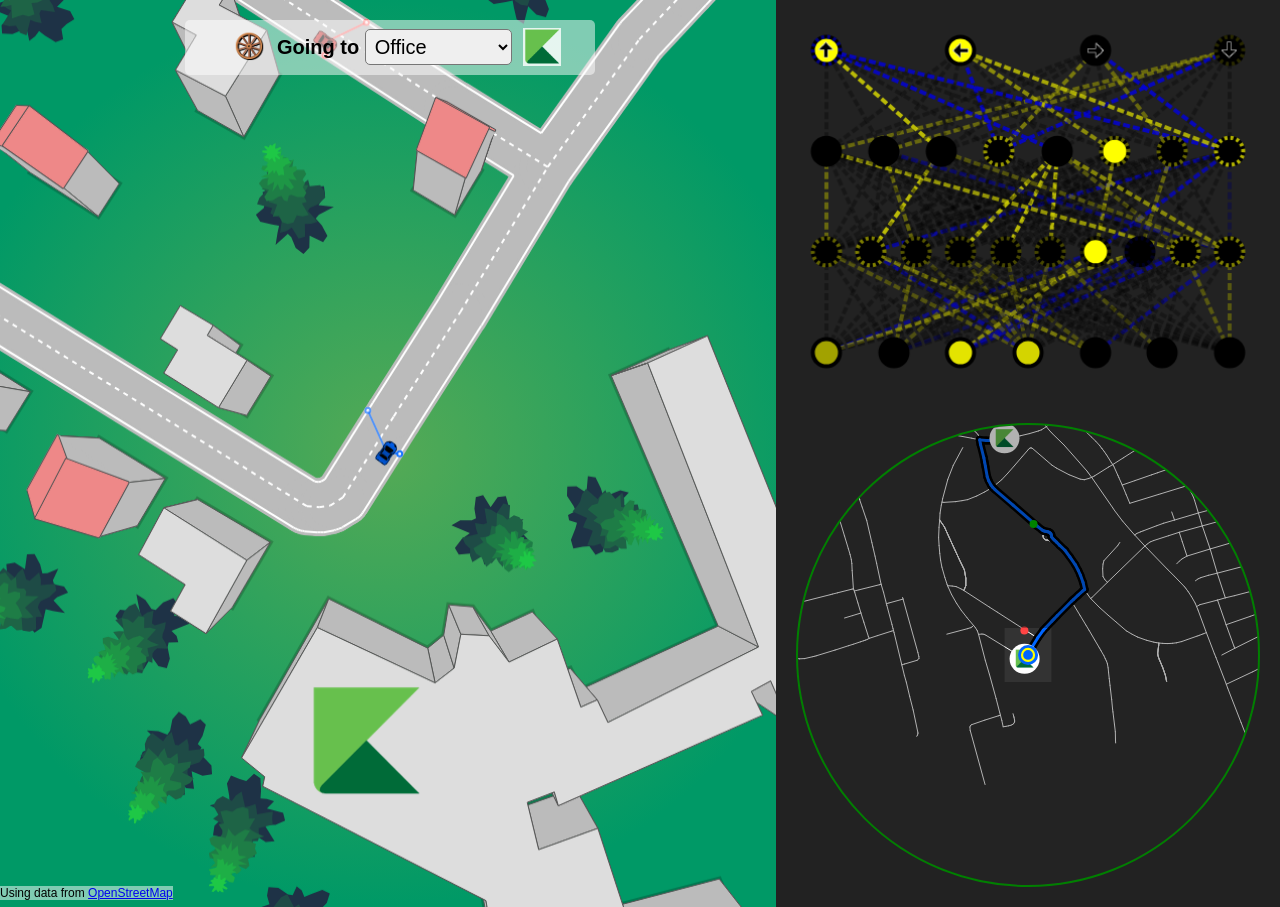
==== CAR/index.html @ 46db8d73 "Add files via upload" ====
<!DOCTYPE html>
<html>
<head>
      <title>Self-driving car - No libraries</title>
      <link rel="stylesheet" href="style.css" />
   </head>
   <body>
      <div
         id="loading"
         style="
            padding: 5px;
            border-radius: 5px;
            background-color: rgba(255, 255, 255, 0.7);
            opacity: 1;
            transition: 0.5s;
            position: absolute;
            top: 50%;
            left: 50%;
            transform: translate(-50%, -50%);
            font-family: Arial;
            font-size: 20px;
         "
      >
         🚙🚙🚙🚙🚙 LOADING
         <span style="transform: scale(-1, 1); display: inline-block"
            >🚙🚙🚙🚙🚙</span
         >
      </div>

      <div id="stage">
         <canvas id="carCanvas"></canvas>
         <div id="verticalButtons" style="display: none">
            <label for="fileInput" class="file-input-label">
               📁<!--🧠🚙-->
               <input
                  type="file"
                  id="fileInput"
                  accept=".car"
                  onchange="loadCar(event)"
               />
            </label>
            <button onclick="save()">💾</button>
            <button onclick="download()">⬇️</button>
            <button onclick="discard()">🗑️</button>
            <button onclick="bestCar.damaged=true;">💀</button>
            <button onclick="nnEditor.zeroAll()">0️⃣</button>
            <button onclick="nnEditor.markAll()">✅</button>
            <button onclick="nnEditor.unmarkAll()">✅</button>
            <button onclick="nnEditor.removeAllSegments()">❌</button>
            <spacer type="vertical" width="100" height="100"> &nbsp; </spacer>
            <button onclick="openOptionsPanel()">⚙️</button>
            <spacer type="vertical" width="100" height="100"> &nbsp; </spacer>
            <label for="fileInput2" class="file-input-label">
               🌎
               <input
                  type="file"
                  id="fileInput2"
                  accept=".world"
                  onchange="loadWorld(event)"
               />
            </label>
            <spacer type="vertical" width="100" height="100"> &nbsp; </spacer>
            <button onclick="optimize()">⚡</button>
            <button onclick="test()">🔎</button>
            <input
               id="mutationSld"
               type="range"
               orient="vertical"
               min="0"
               max="100"
               value="20"
               onchange="updateMutation()"
            />
         </div>
         <div id="inspectionSection"></div>
         <div id="miniMapContainer"></div>
         <div id="optionsPanel" class="panel" style="display: none">
            <label for="rayCount">Ray Count</label>
            <input id="rayCount" type="number" />
            <br />
            <label for="rayLength">Ray Length</label>
            <input id="rayLength" type="number" />
            <br />
            <label for="raySpread">Ray Spread</label>
            <input id="raySpread" type="number" />
            <br />
            <label for="rayOffset">Ray Offset</label>
            <input id="rayOffset" type="number" />
            <br />
            <span>Outputs</span>
            <div id="outputs">
               <button id="output_forward" onclick="toggleOutput('🠉')">
                  🠉
               </button>
               <button id="output_left" onclick="toggleOutput('🠈')">🠈</button>
               <button id="output_right" onclick="toggleOutput('🠊')">🠊</button>
               <button id="output_reverse" onclick="toggleOutput('🠋')">
                  🠋
               </button>
            </div>
            <br />
            <div style="display: flex">
               <label for="hiddenOnOff">Hidden</label>
               <input
                  type="checkbox"
                  id="hiddenOnOff"
                  onchange="toggleHidden()"
               />
               <label for="hiddenCount" style="margin-left: 10px">Count</label>
               <input
                  id="hiddenCount"
                  type="text"
                  style="width: 30px; margin-left: 5px"
                  value="2,3"
               />
            </div>
            <label for="aiOnOff">AI</label>
            <input type="checkbox" id="aiOnOff" />
            <label for="autoForwardOnOff" style="margin-left: 30px"
               >Auto 🠉</label
            >
            <input type="checkbox" id="autoForwardOnOff" />
            <br />
            <label for="speedOnOff">Speed Sensor</label>
            <input type="checkbox" id="speedOnOff" />
            <br />
            <label for="stopOnOff">Stop Detector</label>
            <input type="checkbox" id="stopOnOff" />
            <br />
            <label for="yieldOnOff">Yield Detector</label>
            <input type="checkbox" id="yieldOnOff" />
            <br />
            <label for="lightOnOff">Light Detector</label>
            <input type="checkbox" id="lightOnOff" />
            <br />
            <label for="crossingOnOff">Crossing Detector</label>
            <input type="checkbox" id="crossingOnOff" />
            <br />
            <label for="parkingOnOff">Parking Detector</label>
            <input type="checkbox" id="parkingOnOff" />
            <br />
            <label for="targetsOnOff">Target Detector</label>
            <input type="checkbox" id="targetsOnOff" />
            <br />
            <br />
            <button onclick="updateOptions()" style="background-color: lime">
               ✔️
            </button>
            <button onclick="cancelOptions()" style="background-color: pink">
               ❌
            </button>
         </div>
         <div id="goToPanel" style="display: none">
            <button
               id="manualBtn"
               title="Manual Override"
               onclick="toggleManual()"
               style="
                  outline: none;
                  font-size: 24px;
                  background-color: rgba(0, 0, 0, 0);
                  border-radius: 10px;
                  margin-top: -6px;
                  height: 40px;
                  padding-top: 1px;
                  padding-bottom: 4px;
               "
            >
               🛞
            </button>
            Going to
            <select
               id="goingToSelect"
               onchange="changeTarget(this)"
               style="margin-right: 41px; transition: 0.5s"
            >
               <option
                  value="Wärtsilä"
                  style="background-image: url(imgs/karelia.png)"
               >
                  Office
               </option>
               <option value="Tikkarinne">Home</option>
               <option value="Arbonaut">Airport</option>
               <option value="CGI">CGI</option>
               <option value="Siili">Fancy Shop</option>
               <option value="Blancco">Supermarket</option>
               <option value="Karelics">Hospital</option>
               <option value="Solenovo">Hotel</option>
               <option value="Nolwenture">Coffee Shop</option>
               <option value="UEF">Club</option>
            </select>
            <img onclick="navToLink()" id="goingToImg" src="imgs/karelia.png" />
         </div>

         <button
            id="followBtn"
            title="Follow Car"
            onclick="followCar()"
            style="
               position: absolute;
               opacity: 0;
               transition: 0.5s;
               font-size: 80px;
               background: none;
            "
         >
            🧿
         </button>

         <div
            style="
               position: absolute;
               background-color: rgba(255, 255, 255, 0.5);
               font-size: 12px;
               bottom: 0px;
               left: 0px;
               font-family: Arial;
            "
         >
            Using data from
            <a href="https://www.openstreetmap.org/" target="_blank"
               >OpenStreetMap</a
            >
         </div>
      </div>
      <script src="../WORLD/js/world.js"></script>
      <script src="../WORLD/js/grid.js"></script>
      <script src="../WORLD/js/viewport.js"></script>
      <script src="../WORLD/js/markings/marking.js"></script>
      <script src="../WORLD/js/markings/stop.js"></script>
      <script src="../WORLD/js/markings/start.js"></script>
      <script src="../WORLD/js/markings/crossing.js"></script>
      <script src="../WORLD/js/markings/parking.js"></script>
      <script src="../WORLD/js/markings/light.js"></script>
      <script src="../WORLD/js/markings/target.js"></script>
      <script src="../WORLD/js/markings/yield.js"></script>
      <script src="../WORLD/js/editors/markingEditor.js"></script>
      <script src="../WORLD/js/editors/graphEditor.js"></script>
      <script src="../WORLD/js/editors/crossingEditor.js"></script>
      <script src="../WORLD/js/editors/stopEditor.js"></script>
      <script src="../WORLD/js/editors/startEditor.js"></script>
      <script src="../WORLD/js/editors/parkingEditor.js"></script>
      <script src="../WORLD/js/editors/lightEditor.js"></script>
      <script src="../WORLD/js/editors/targetEditor.js"></script>
      <script src="../WORLD/js/editors/yieldEditor.js"></script>
      <script src="../WORLD/js/items/tree.js"></script>
      <script src="../WORLD/js/items/building.js"></script>
      <script src="../WORLD/js/items/water.js"></script>
      <script src="../WORLD/js/math/utils.js"></script>
      <script src="../WORLD/js/math/graph.js"></script>
      <script src="../WORLD/js/math/osm.js"></script>
      <script src="../WORLD/js/primitives/point.js"></script>
      <script src="../WORLD/js/primitives/segment.js"></script>
      <script src="../WORLD/js/primitives/polygon.js"></script>
      <script src="../WORLD/js/primitives/envelope.js"></script>
      <script src="new_nn/nnEditor.js"></script>
      <script src="new_nn/nn.js"></script>
      <script src="decisionBoundary.js"></script>
      <script src="multiDecisionBoundary.js"></script>
      <!--
      <script src="../WORLD/saves/main.world"></script>
      <script src="../WORLD/saves/big.world"></script>
      <script src="../WORLD/saves/final_big.world"></script>
      <script src="../WORLD/saves/train_1.world"></script>
      <script src="../WORLD/saves/train_1_1.world"></script>
      <script src="../WORLD/saves/train_1_1_1.world"></script>
      <script src="../WORLD/saves/train_0.world"></script>
      <script src="../WORLD/saves/train_2.world"></script>
      <script src="../WORLD/saves/train_2_2.world"></script>
      <script src="../WORLD/saves/train_3.world"></script>
      <script src="../WORLD/saves/train_4.world"></script>
      <script src="../WORLD/saves/train_4_1.world"></script>
         <script src="saves/wartsila_1.world"></script>
         <script src="saves/wartsila_2.world"></script>
         <script src="saves/under_bridge.world"></script>
         <script src="saves/many_targets.world"></script>
      <script src="../WORLD/saves/train_A.world"></script>
      <script src="../WORLD/saves/train_1.world"></script>
      <script src="../WORLD/saves/train_A_1.world"></script>
      <script src="../WORLD/saves/train_A_2.world"></script>
         <script src="saves/many_targets_small.world"></script>
      -->
      <script src="../WORLD/saves/many_targets_small.html"></script>
      <script src="carInfo.js"></script>

      <script src="miniMap.js"></script>
      <script src="visualizer.js"></script>
      <script src="network.js"></script>
      <script src="sensor.js"></script>
      <script src="utils.js"></script>
      <script src="road.js"></script>
      <script src="controls.js"></script>
      <script src="car.js"></script>

      <script src="main.js"></script>

      <script defer>
         goToPanel.style.display = "block"; 
         loading.style.opacity = 0;

         let followBestCar = true;
         let manual = false;
         const maxCarCount = 10; //for optimization
         const stopForFittness = true;
         const showVerticalButtons = false; // actually editing mode, enables nneditor and sets useHardcodedBrain to opposite and dec boundary visibility
         const showDecisionBoundary = showVerticalButtons;
         const useHardCodedBrain = !showVerticalButtons;
         const showInspectionSection = true;
         let showGrid=false;
         let verticalButtonsWidth = 0;
         let selectedCarIndex = 0;

         let season = "summer";
         let wDown = false;
         let aDown = false;
         let sDown = false;
         let gDown = false;

         //check if we're in the autumn months

         const links = {
            Karelia:
               "https://www.karelia.fi/en/information-and-communication-technology",
            CGI: "https://www.cgi.com/en",
            Arbonaut: "https://www.arbonaut.com/en",
            Karelics: "https://karelics.fi/",
            Nolwenture: "https://www.nolwenture.com/",
            UEF: "https://www.uef.fi/en",
            Solenovo: "https://www.solenovo.fi",
            Siili: "https://www.siili.com",
            Blancco: "https://www.blancco.com",
         };
         let linkToVisit = links["Karelia"];

         const multiDecisionBoundary = true; //always true...
         // STORE THESE IN WORLD
         const outputColors = ["green", "blue", "red", "#888"];

         const initialZoom = 2; //1.5;
         //const initialOffset = { x: 464, y: 405 }; //line
         const initialOffset = { x: 636.5, y: 396 }; //parallel

         const images = generateImages([
            "🠉",
            "🠈",
            "🠊",
            "🠋",
            "⬉",
            "⬆",
            "⬈",
            "⏱️",
            "🛑",
            "🚦",
            "🎯",
            "🚶",
            "⚠️",
            "🅿️",
         ]);

         const carColors = [
            "#06F",
            "#F44",
            "#0B0",
            "#EB0",
            "magenta",
            "cyan",
            "black",
         ];

         if (localStorage.getItem("mutation")) {
            mutationSld.value = localStorage.getItem("mutation") * 100;
         }

         const defaultOptions = localStorage.getItem("defaultOptions")
            ? JSON.parse(localStorage.getItem("defaultOptions"))
            : {
                 type: "AI", // "KEYS" "DUMMY"
                 width: 30,
                 height: 50, //height: 90,
                 maxSpeed: 3,
                 color: "blue", //color:"orange",
                 acceleration: 0.2,
                 friction: 0.1,
                 autoForward: true,
                 sensorOptions: {
                    rayCount: 2,
                    rayLength: 250,
                    raySpread: 0.6, //Math.PI / 2, // Math.PI / 2,
                    rayOffset: 0, //-Math.PI/2//0//-Math.PI/4//, rayOffset: 0,
                 },
                 brainOptions: {
                    extraInputs: [], //"s"], //"s"], //["s"], //"s"],
                    hiddenLayerNodeCounts: [],
                    outputs: ["🠉", "🠈", "🠊", "🠋"],
                    //outputs: ["🠉", "🠋"],
                    //outputs: ["🠉"],
                    //outputs: ["🠈", "🠋", "🠊"],
                    //outputs: [ "🠋"],
                 },
              };
         //setInterfaceOptions(defaultOptions);

         const rightBarWidth = showInspectionSection ? 500 : 0;

         if (!showInspectionSection) {
            inspectionSection.style.display = "none";
         }
         const carCanvas = document.getElementById("carCanvas");
         carCanvas.width =
            window.innerWidth - rightBarWidth - verticalButtonsWidth;
         carCanvas.height = window.innerHeight;

         goToPanel.style.left = carCanvas.width / 2 + "px";
         followBtn.style.left = carCanvas.width - 120 + "px";
         followBtn.style.top = window.innerHeight - 120 + "px";
         //manualBtn.style.left = 0 + "px";
         //manualBtn.style.top = "8px";//window.innerHeight - 120 + "px";

         if (showVerticalButtons) {
            verticalButtons.style.display = "block";
            verticalButtonsWidth = 30;
         }

         if (!useHardCodedBrain) {
            carString = localStorage.getItem("car");
            carInfo = carString ? JSON.parse(carString) : null;
         }

         setInterfaceOptions(carInfo);

         document.addEventListener("keydown", (event) => {
            if (event.key === "1") {
               selectCar(0);
            } else if (event.key === "2") {
               selectCar(1);
            } else if (event.key === "3") {
               selectCar(2);
            } else if (event.key === "4") {
               selectCar(3);
            } else if (event.key === "+") {
               viewport.zoomIn();
            } else if (event.key === "*") {
               viewport.zoomInDoubleMax();
            } else if (event.key === "-") {
               viewport.zoomOut();
            } else if (event.key === "T") {
               bestCar.x = viewport.mouse.x;
               bestCar.y = viewport.mouse.y;
            } else if (event.key === "W" || event.key === "w") {
               wDown = true;
            } else if (event.key === "A" || event.key === "a") {
               aDown = true;
            }else if (event.key === "S" || event.key === "s") {
               sDown = true;
            }else if (event.key === "G" || event.key === "g") {
               gDown = true;
            }
         });

         const nnCanvas = document.createElement("canvas");
         nnCanvas.height =
            window.innerHeight -
            rightBarWidth -
            (showDecisionBoundary ? 300 : 0);
         nnCanvas.width = rightBarWidth;

         //changeTarget(goingToSelect);

         /*
const worldString = localStorage.getItem("world");
const world = worldString
   ? World.load(JSON.parse(worldString))
   : new World(new Graph());
world.generate(false);
*/

         const grid = Grid.load(carCanvas, world, world.grid);

         const viewport = new Viewport(
            carCanvas,
            2,
            world.offset,
            true,
            true,
            0
         );
         //Visualizer.addEventListeners(decisionBoundaryCanvas);

         const carCtx = carCanvas.getContext("2d");

         const carMarkings = world.markings.filter((m) => m instanceof Start);

         let stopBorders = world.markings
            .filter((m) => m instanceof Stop)
            .map((s) => [s.border.p2, s.border.p1]);
         let yieldCrossingBorders = world.markings
            .filter((m) => m instanceof Yield)
            .map((s) => [s.border.p2, s.border.p1])
            .concat(
               world.markings
                  .filter((m) => m instanceof Crossing)
                  .map((s) => [
                     [s.borders[0].p1, s.borders[0].p2],
                     [s.borders[1].p1, s.borders[1].p2],
                     [s.borders[0].p2, s.borders[0].p1],
                     [s.borders[1].p2, s.borders[1].p1],
                  ])
                  .flat()
            );
         // MAKE SURE CHANGE BELOW AS WELL
         let lightBorders = world.markings
            .filter(
               (m) =>
                  m instanceof Light &&
                  (m.state == "red" || m.state == "yellow")
            )
            .map((s) => [s.border.p1, s.border.p2]);

         const targets = world.markings.filter((m) => m instanceof Target);

         for (let i = 0; i < targets.length; i++) {
            switch (i) {
               case 0:
                  targets[i].name = "Wärtsilä";
                  targets[i].img = new Image();
                  targets[i].img.src = "imgs/karelia.png";

                  break;
               case 1:
                  targets[i].name = "Solenovo";
                  targets[i].img = new Image();
                  targets[i].img.src = "imgs/solenovo.png";
                  break;
               case 2:
                  targets[i].name = "Karelics";
                  targets[i].img = new Image();
                  targets[i].img.src = "imgs/karelics_2.png";
                  break;
               case 3:
                  targets[i].name = "UEF";
                  targets[i].img = new Image();
                  targets[i].img.src = "imgs/uef_2.png";
                  break;
               case 4:
                  targets[i].name = "CGI";
                  targets[i].img = new Image();
                  targets[i].img.src = "imgs/tiedepuisto_2.png";
                  break;
               case 5:
                  targets[i].name = "Arbonaut";
                  targets[i].img = new Image();
                  targets[i].img.src = "imgs/arbonaut.png";
                  break;
               case 6:
                  targets[i].name = "Tikkarinne";
                  targets[i].img = new Image();
                  targets[i].img.src = "imgs/karelia.png";
                  break;
            }
         }

         const roadBorders = world.roadBorders.map((s) => [s.p1, s.p2]);

         const optimizing = localStorage.getItem("optimizing");

         const N = optimizing ? maxCarCount : carMarkings.length;

         const cars = generateCars(N, carMarkings);
         if (carInfo) {
            setInterfaceOptions(carInfo);
            for (let i = 0; i < cars.length; i++) {
               //cars[i].brain = JSON.parse(localStorage.getItem("bestBrain"));
               cars[i].clone(carInfo);
               cars[i].nn = NN.load(carInfo.nn, nnCanvas.height);

               if (i > 0) {
                  /*
         NeuralNetwork.mutate(
               cars[i].brain,
               0.2,
               Visualizer.selectedBiases,
               Visualizer.selectedWeights
         );
         */
                  cars[i].nn.mutate(mutationSld.value / 100);
               }
            }
         }
         for (let i = 0; i < cars.length; i += carMarkings.length) {
            for (
               let j = 1;
               j < carMarkings.length && i + j < cars.length;
               j++
            ) {
               cars[i + j].brain = JSON.parse(JSON.stringify(cars[i].brain));
               cars[i + j].nn = NN.load(JSON.parse(JSON.stringify(cars[i].nn)));
            }
         }

         let bestCar = cars[0];

         let nnViewport = null;
         let nnEditor = null;
         const decisionBoundaries = [];
         const networkCtxts = [];

         generateCarInspector(0);

         const traffic = [];

         /*
const world = World.load(worldInfo);
const miniMap = new MiniMap(miniMapContainer, world.graph);
road.borders = world.roadPoly.segments.map((s) => [s.p1, s.p2]);

const index = Math.floor(Math.random() * world.graph.segments.length);
const startSeg = world.graph.segments[index];
const startPoint = startSeg.p1;
const vec = subtract(startSeg.p2, startSeg.p1);

for (const car of cars) {
   car.x = startPoint.x;
   car.y = startPoint.y;
   car.angle = -2;
}

let ZOOM = 1.5;
carCanvas.onwheel = (evt) => {
   const dir = Math.sign(evt.deltaY);
   const step = 0.05;
   ZOOM -= dir * step;
   ZOOM = Math.min(2, Math.max(0.5, ZOOM));
};
*/
         let lastLoop = new Date();

         localStorage.removeItem("optimizing");

         giveAllPaths();

         setTimeout(() => {
            stage.style.opacity = 1;
            loading.style.display = "none";

            const today = new Date();
            const month = today.getMonth();
            if (month >= 9 && month <= 10) {
               season = "autumn";
            }
            if (month >= 10 || month <= 1) {
               season = "summer";
            }

            if (wDown) {
               season = "winter";
            } else if (aDown) {
               season = "autumn";
            }else if (sDown) {
               season = "summer";
            }
            
            if (gDown) {
               showGrid=true;
            }

            animate();
         }, 500);

         function setInterfaceOptions(carInfo) {
            rayCount.value = carInfo.sensorOptions.rayCount;
            rayLength.value = carInfo.sensorOptions.rayLength;
            raySpread.value = carInfo.sensorOptions.raySpread;
            rayOffset.value = carInfo.sensorOptions.rayOffset;
            output_forward.style.backgroundColor =
               carInfo.brainOptions.outputs.includes("🠉") ? "white" : "gray";
            output_left.style.backgroundColor =
               carInfo.brainOptions.outputs.includes("🠈") ? "white" : "gray";
            output_right.style.backgroundColor =
               carInfo.brainOptions.outputs.includes("🠊") ? "white" : "gray";
            output_reverse.style.backgroundColor =
               carInfo.brainOptions.outputs.includes("🠋") ? "white" : "gray";

            hiddenOnOff.checked =
               carInfo.brainOptions.hiddenLayerNodeCounts.length > 0;
            if (hiddenOnOff.checked) {
               hiddenCount.value =
                  carInfo.brainOptions.hiddenLayerNodeCounts.join(",");
            } else {
               hiddenCount.value = "3,4";
            }
            toggleHidden();

            aiOnOff.checked = carInfo.type == "AI";
            speedOnOff.checked =
               carInfo.brainOptions.extraInputs.includes("⏱️");
            stopOnOff.checked = carInfo.brainOptions.extraInputs.includes("🛑");
            lightOnOff.checked =
               carInfo.brainOptions.extraInputs.includes("🚦");
            targetsOnOff.checked =
               carInfo.brainOptions.extraInputs.includes("🎯"); //!!! REMEMBER IN CAR
            crossingOnOff.checked =
               carInfo.brainOptions.extraInputs.includes("🚶");
            yieldOnOff.checked =
               carInfo.brainOptions.extraInputs.includes("⚠️");
            parkingOnOff.checked =
               carInfo.brainOptions.extraInputs.includes("🅿️");

            autoForwardOnOff.checked = carInfo.autoForward;

            localStorage.setItem("defaultOptions", JSON.stringify(carInfo));
         }

         function openOptionsPanel() {
            optionsPanel.style.display = "block";
         }

         function cancelOptions() {
            optionsPanel.style.display = "none";
         }

         function toggleHidden() {
            if (hiddenOnOff.checked) {
               hiddenCount.disabled = false;
            } else {
               hiddenCount.disabled = true;
            }
         }

         function toggleOutput(emoji) {
            switch (emoji) {
               case "🠉":
                  output_forward.style.backgroundColor =
                     output_forward.style.backgroundColor == "white"
                        ? "gray"
                        : "white";
                  break;
               case "🠈":
                  output_left.style.backgroundColor =
                     output_left.style.backgroundColor == "white"
                        ? "gray"
                        : "white";
                  break;
               case "🠊":
                  output_right.style.backgroundColor =
                     output_right.style.backgroundColor == "white"
                        ? "gray"
                        : "white";
                  break;
               case "🠋":
                  output_reverse.style.backgroundColor =
                     output_reverse.style.backgroundColor == "white"
                        ? "gray"
                        : "white";
                  break;
            }
         }

         function selectCar(index) {
            bestCar = cars[index];
            viewport.flyTo(bestCar, true);
            bestCar.resetControls();
            goingToSelect.value = bestCar.destination.name;
            manual = !bestCar.useBrain;
            manualBtn.style.backgroundColor = manual ? "blue" : "rgba(0,0,0,0)";
         }

         function followCar() {
            //followBestCar=true;
            viewport.flyTo(bestCar, true);
         }

         function toggleManual() {
            manual = !manual;
            bestCar.useBrain = !manual;
            bestCar.controls.forward = false;
            bestCar.controls.left = false;
            bestCar.controls.right = false;
            bestCar.controls.reverse = false;
            if (manual) {
               goingToSelect.style.pointerEvents = "none";
               goingToSelect.style.opacity = 0.5;
               bestCar.resetControls();
               bestCar.assignedBorders = [];
               bestCar.shortestPath = [];
               miniMap.destination = null;
            } else {
               changeTarget(goingToSelect);
               goingToSelect.style.pointerEvents = "";
               goToPanel.style.opacity = 1;
            }
            manualBtn.style.backgroundColor = manual ? "blue" : "rgba(0,0,0,0)";
         }

         function navToLink() {
            window.open(linkToVisit, "_blank");
         }
      </script>
   </body>
</html>
---- CAR/style.css ----
body {
   margin: 0;
   /*background: #5A5;/*#2a5*/
   
   background: radial-gradient(circle farthest-side, #5A5, #096);
   overflow: hidden;
   text-align: center;
   box-sizing: border-box;
}

#stage {
   display: flex;
   justify-content: center;
   opacity:0;
   transition:0.5s;
}

#verticalButtons {
   display: flex;
   flex-direction: column;
}

button {
   border: none;
   border-radius: 5px;
   padding: 5px 5px 7px 5px;
   margin: 2px;
   cursor: pointer;
}
button:hover {
   background: blue;
}

#networkCanvas {
   background: black;
}
#carCanvas {
   background: radial-gradient(circle farthest-side, #5A5, #096);
   /*background: #5A5;/*#2a5*/
}

#miniMapContainer {
   position: absolute;
   left: 5px;
   bottom: 5px;
}

/* Reset default file input styles */
input[type="file"] {
   display: none;
}

/* Style the label as a button with emoji */
.file-input-label {
   display: inline-block;

   background-color: white;
   text-shadow: 1px 1px black;
   border: none;
   font-size: 20px;
   border-radius: 5px;
   padding: 5px 5px 7px 5px;
   margin: 2px;
   cursor: pointer;
}
.file-input-label:hover {
   background-color: blue;
   color: white; /* Optionally change the text color on hover */
}
/*overwrite*/
button {
   background-color: white;
   text-shadow: 1px 1px black;
   border: none;
   font-size: 20px;
   border-radius: 5px;
   padding: 5px 5px 7px 5px;
   margin: 2px;
   cursor: pointer;
}

select {
   font-size: 20px;
   border-radius: 5px;
   padding: 5px 5px 5px 5px;
   cursor: pointer;
}

.panel {
   position: absolute;
   background-color: rgba(0, 0, 0, 0.7);
   display: flex;
   flex-direction: column;
   padding: 1000px;
}
label {
   color: white;
   font-family: Arial;
}
input[type="number"] {
   text-align: center;
}

#inspectionSection {
   display: flex;
   flex-direction: row;
}

input[type="range"][orient="vertical"] {
   writing-mode: bt-lr; /* IE */
   -webkit-appearance: slider-vertical; /* Chromium */
   width: 27px;
   height: 175px;
   padding: 0 5px;
}

#goToPanel {
   position: absolute;
   left: 50%;
   top: 20px;
   transform: translate(-50%, 0);
   font-family:Arial;
   font-size:20px;
   width:400px;
   padding:5px;
   border-radius:5px;
   background-color:rgba(255,255,255,0.5);
   font-weight:bold;
   padding-top:9px;

#goingToImg{
   height: 38px;
   margin-top: -1px;
   position: absolute;
   margin-left: -30px;
   background-color:rgba(255,255,255,0.8);
   cursor:pointer;
}
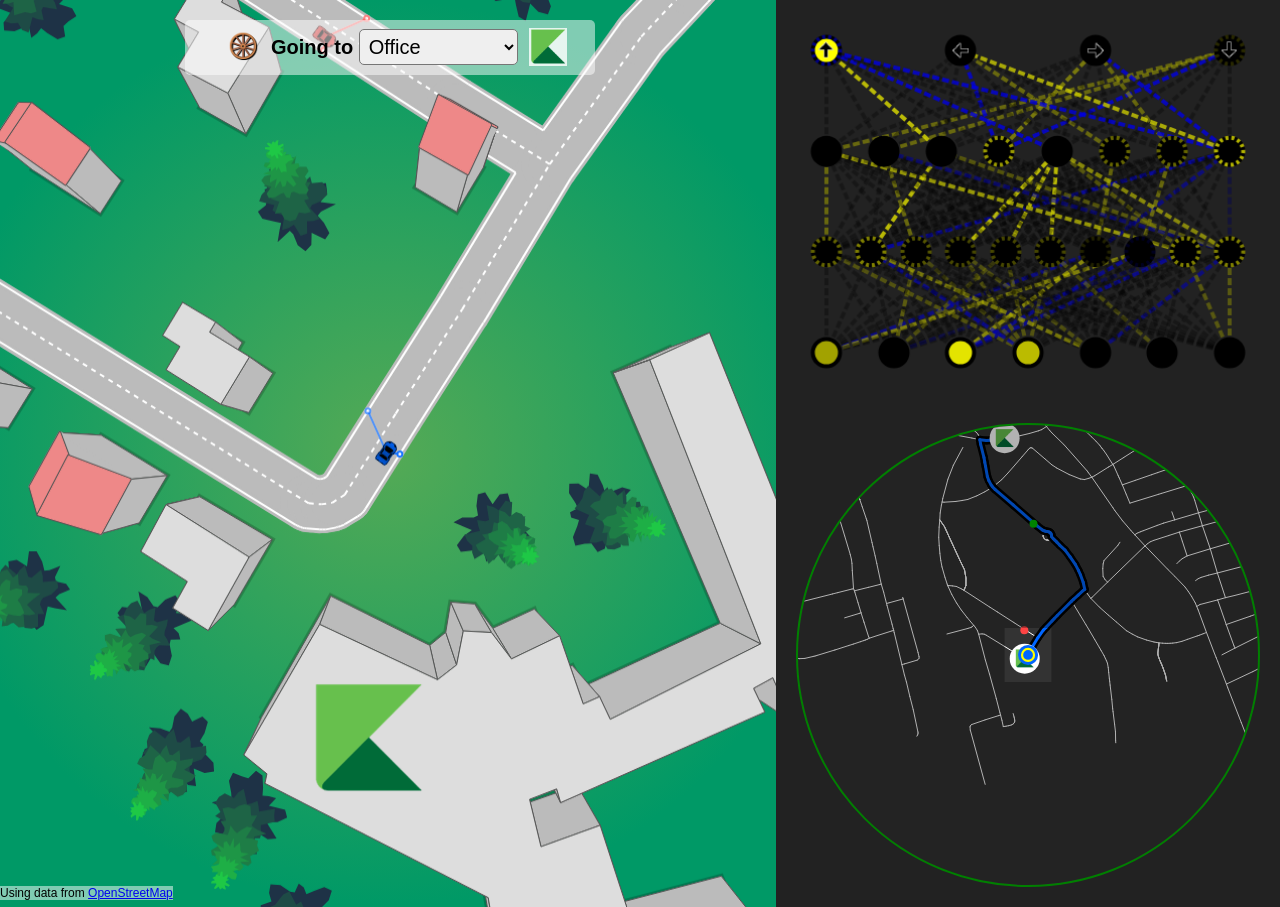
==== commit 4167d50c: "Add files via upload" ====
--- a/CAR/index.html
+++ b/CAR/index.html
@@ -182,8 +182,8 @@
                </option>
                <option value="Tikkarinne">Home</option>
                <option value="Arbonaut">Airport</option>
-               <option value="CGI">CGI</option>
-               <option value="Siili">Fancy Shop</option>
+               <option value="CGI">Movie Hall</option>
+               <option value="Siili">Shopping Mall</option>
                <option value="Blancco">Supermarket</option>
                <option value="Karelics">Hospital</option>
                <option value="Solenovo">Hotel</option>
